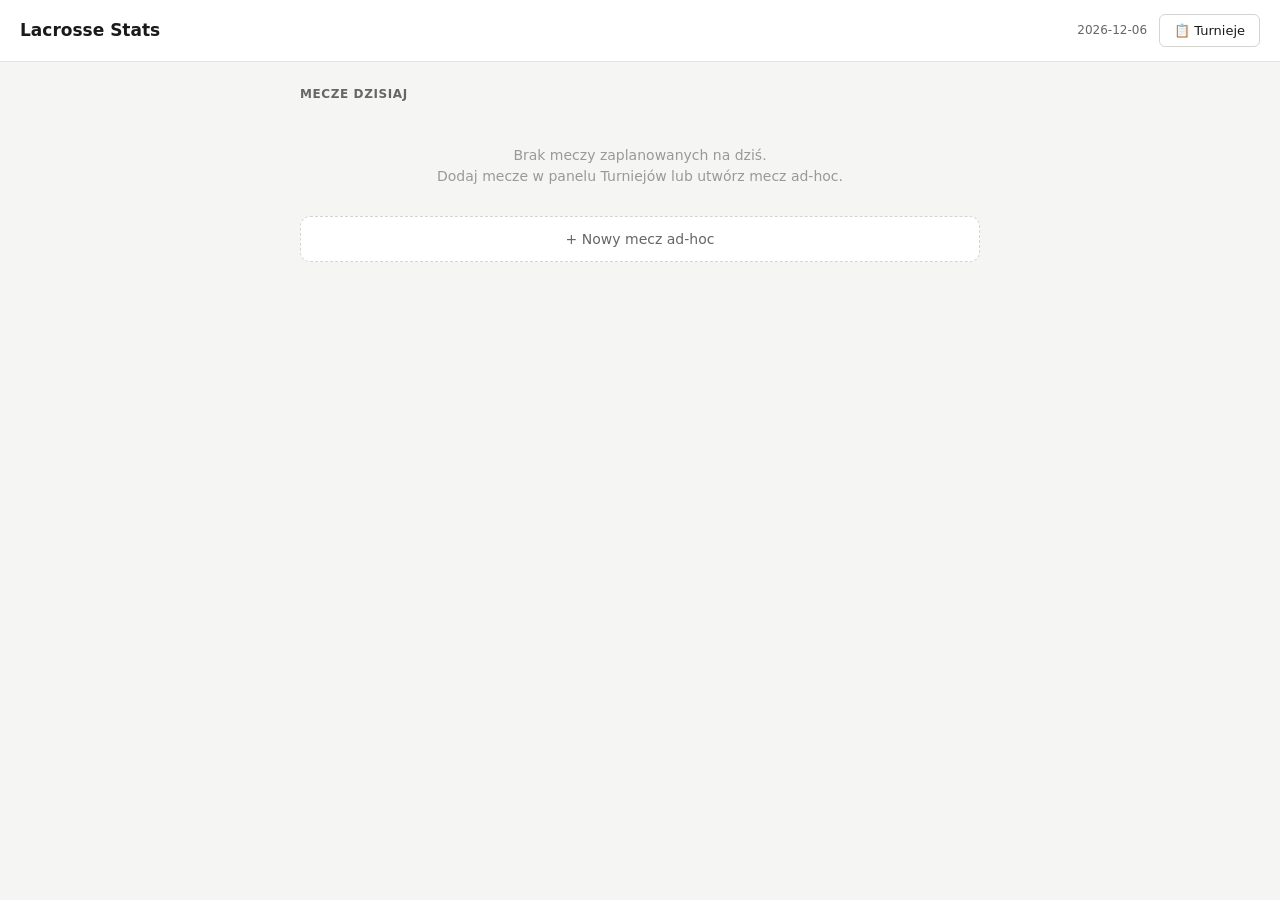
==== lacrosse-stats-v2/index.html @ 054a4ba3 "feat: shot recording UI — interactive field map with localStorage Complete match session: home scree" ====
<!DOCTYPE html>
<html lang="pl">
<head>
<meta charset="UTF-8">
<meta name="viewport" content="width=device-width,initial-scale=1">
<title>Lacrosse Stats</title>
<link rel="stylesheet" href="styles.css">
</head>
<body>
<div id="app"></div>

<!-- Load order: helpers → data → algorithms → state → field-svg → render-* → handlers → app -->
<script src="helpers.js"></script>
<script src="data.js"></script>
<script src="algorithms.js"></script>
<script src="state.js"></script>
<script src="field-svg.js"></script>
<script src="render-home.js"></script>
<script src="render-input.js"></script>
<script src="render-modal.js"></script>
<script src="handlers.js"></script>
<script src="app.js"></script>
</body>
</html>
---- lacrosse-stats-v2/styles.css ----
:root { color-scheme: light; }
* { box-sizing: border-box; }
body {
  margin: 0;
  font-family: -apple-system, BlinkMacSystemFont, 'Segoe UI', system-ui, sans-serif;
  background: #f5f5f3; color: #1a1a1a;
  font-size: 14px; line-height: 1.45;
}

.btn {
  font-family: inherit; font-size: 13px; padding: 8px 14px;
  border: 1px solid #d4d4d0; background: white; color: #1a1a1a;
  border-radius: 6px; cursor: pointer;
  display: inline-flex; align-items: center; gap: 6px;
}
.btn:hover { background: #f0f0eb; }
.btn-primary { background: #1a1a1a; color: white; border-color: #1a1a1a; }
.btn-primary:hover { background: #333; }
.btn-danger { color: #b91c1c; border-color: #fecaca; }
.btn-danger:hover { background: #fef2f2; }
.btn-active { background: #1a1a1a; color: white; border-color: #1a1a1a; }
.btn-warning { color: #854d0e; border-color: #fde68a; background: #fefce8; }
.btn-warning:hover { background: #fef9c3; }
.btn-warning.btn-active { background: #ca8a04; color: white; border-color: #ca8a04; }

.app-header {
  display: flex; align-items: center; gap: 12px;
  padding: 14px 20px; background: white;
  border-bottom: 1px solid #e5e5e0;
}
.app-header h1 { margin: 0; font-size: 17px; font-weight: 600; flex: 1; }
.app-header .meta { font-size: 12px; color: #666; }

.match-info-bar {
  display: flex; align-items: center; gap: 16px; flex-wrap: wrap;
  padding: 10px 20px; background: white;
  border-bottom: 1px solid #f0f0eb;
  font-size: 13px;
}
.match-info-bar .score {
  font-size: 18px; font-weight: 700; letter-spacing: 0.5px;
  display: flex; gap: 10px; align-items: center;
}
.match-info-bar .score .team-A-color { color: #1d4ed8; }
.match-info-bar .score .team-B-color { color: #b91c1c; }
.match-info-bar .score .sep { color: #999; font-weight: 500; }
.match-info-bar .period {
  background: #fff7ed; color: #9a3412;
  padding: 4px 10px; border-radius: 4px; font-weight: 600;
}
.match-info-bar .tournament { color: #666; }
.match-info-bar .sides-indicator {
  margin-left: auto;
  font-size: 12px; color: #666;
}

.home-content { max-width: 720px; margin: 0 auto; padding: 24px 20px; }
.home-content h2 {
  font-size: 12px; text-transform: uppercase; letter-spacing: 0.05em;
  color: #666; margin: 0 0 12px 0; font-weight: 600;
}
.match-list { display: flex; flex-direction: column; gap: 10px; margin-bottom: 24px; }
.match-card {
  background: white; padding: 14px 16px;
  border: 1px solid #e5e5e0; border-radius: 10px;
}
.match-card.finished { opacity: 0.7; }
.match-tournament { font-size: 11px; text-transform: uppercase; letter-spacing: 0.05em; color: #666; margin-bottom: 4px; }
.match-teams {
  display: flex; align-items: center; gap: 12px;
  font-size: 17px; font-weight: 600; margin-bottom: 4px;
}
.match-teams .vs { color: #999; font-weight: 400; font-size: 14px; }
.match-teams .match-score { font-family: ui-monospace, SFMono-Regular, Menlo, monospace; color: #444; }
.match-meta { font-size: 12px; color: #888; margin-bottom: 12px; }
.match-meta .status-scheduled { color: #16a34a; }
.match-meta .status-live { color: #ca8a04; font-weight: 600; }
.match-meta .status-finished { color: #888; }
.match-actions { display: flex; gap: 8px; flex-wrap: wrap; }
.add-match {
  width: 100%; padding: 14px;
  background: white; border: 1px dashed #d4d4d0;
  border-radius: 10px; color: #666;
  cursor: pointer; font-family: inherit; font-size: 14px;
}
.add-match:hover { background: #f0f0eb; color: #1a1a1a; border-color: #1a1a1a; }

.match-screen { padding: 0 0 40px 0; }
.match-section {
  max-width: 1100px; margin: 0 auto; padding: 16px 20px 0 20px;
}

svg.field {
  width: 100%; max-width: 1100px; height: auto;
  user-select: none; cursor: crosshair;
  background: white; border-radius: 8px;
  display: block;
}
svg.field.field-half {
  /* Portrait half-field: keep it narrow so it doesn't blow up vertically on wide screens. */
  max-width: 480px;
  margin: 0 auto;
}
.zone-overlay { opacity: 0.55; pointer-events: none; }
.zone-rect { stroke: white; stroke-width: 1; stroke-opacity: 0.6; }
.zone-label-team {
  fill: white; font-size: 36px; text-anchor: middle;
  pointer-events: none; opacity: 0.75; font-weight: 700;
}
.marker { stroke-width: 2; stroke: white; }
.marker.latest { stroke-width: 3; }

.match-controls {
  display: flex; flex-wrap: wrap; gap: 8px; align-items: center;
  margin-top: 12px; padding: 12px 16px;
  background: white; border-radius: 8px; border: 1px solid #e5e5e0;
}
.match-controls .sep { color: #ddd; }
.match-controls .right { margin-left: auto; display: flex; gap: 8px; }

.match-banner {
  margin: 12px 0 0 0;
  padding: 10px 14px;
  background: #fefce8; border: 1px solid #fde68a; border-radius: 8px;
  font-size: 13px; color: #854d0e;
  display: flex; align-items: center; gap: 10px; flex-wrap: wrap;
}
.match-banner.swap-question { background: #eff6ff; border-color: #bfdbfe; color: #1e40af; }
.match-banner.period-end { background: #f5f3ff; border-color: #ddd6fe; color: #5b21b6; }
.match-banner button {
  font-family: inherit; font-size: 12px; padding: 4px 10px;
  border: 1px solid currentColor; background: white; color: inherit;
  border-radius: 4px; cursor: pointer;
}
.match-banner button:hover { opacity: 0.8; }
.match-banner button.cancel { color: #666; border-color: #d4d4d0; }
.match-banner button.danger { color: #b91c1c; border-color: #fecaca; }

.history-section {
  background: white; border: 1px solid #e5e5e0; border-radius: 8px;
  margin-top: 12px; overflow: hidden;
}
.history-header {
  padding: 12px 16px; border-bottom: 1px solid #f0f0eb;
  display: flex; align-items: center; gap: 8px; cursor: pointer;
  font-weight: 600; font-size: 14px;
}
.history-header:hover { background: #fafafa; }
.history-header.no-border { border-bottom: none; }
.history-header .count { font-weight: 400; color: #888; font-size: 12px; }
.history-header .toggle-icon { transition: transform 0.2s; display: inline-block; }
.history-header.collapsed .toggle-icon { transform: rotate(-90deg); }
.history-list { max-height: 400px; overflow-y: auto; }
.history-empty { padding: 20px; text-align: center; color: #888; font-size: 13px; }
.history-row {
  display: grid;
  grid-template-columns: 50px 28px 80px minmax(110px, 1fr) auto auto;
  gap: 8px; align-items: center;
  padding: 10px 16px;
  border-bottom: 1px solid #f0f0eb;
  font-size: 13px;
}
.history-row:last-child { border-bottom: none; }
.history-row .period {
  font-weight: 600; color: #9a3412; font-size: 11px;
  text-align: center; background: #fff7ed; padding: 2px 0; border-radius: 3px;
}
.history-row .team-tag {
  width: 24px; text-align: center;
  padding: 2px 4px; border-radius: 3px;
  font-weight: 700; font-size: 11px;
}
.history-row .team-tag.A { background: #dbeafe; color: #1d4ed8; }
.history-row .team-tag.B { background: #fee2e2; color: #b91c1c; }
.history-row .result { font-weight: 600; font-size: 12px; }
.history-row .result.gol { color: #15803d; }
.history-row .result.celny { color: #ca8a04; }
.history-row .result.niecelny { color: #888; }
.history-row .zone {
  font-family: ui-monospace, SFMono-Regular, Menlo, monospace;
  font-size: 11px; color: #444;
}
.history-row .zone.own-half { color: #ca8a04; font-weight: 600; }
.history-row .flags { display: flex; gap: 4px; font-size: 10px; }
.history-row .flag {
  background: #f0f0eb; color: #555; padding: 1px 5px; border-radius: 3px;
}
.history-row .flag.man-up { background: #dcfce7; color: #166534; }
.history-row .flag.man-down { background: #fee2e2; color: #991b1b; }
.history-row .actions { display: flex; gap: 4px; }
.history-row .icon-btn {
  background: none; border: none; cursor: pointer;
  padding: 4px 6px; border-radius: 3px; font-size: 14px;
  color: #888;
}
.history-row .icon-btn:hover { background: #f0f0eb; color: #1a1a1a; }
.history-row .icon-btn.delete:hover { color: #b91c1c; background: #fef2f2; }
.history-row .icon-btn.retry       { color: #1d4ed8; }
.history-row .icon-btn.retry:hover { background: #dbeafe; color: #1e40af; }

.modal-bg {
  position: fixed; inset: 0;
  background: rgba(0, 0, 0, 0.45);
  display: flex; align-items: center; justify-content: center;
  z-index: 100; padding: 20px;
}
.modal {
  background: white; border-radius: 14px; padding: 22px;
  max-width: 460px; width: 100%;
  max-height: 90vh; overflow-y: auto;
}
.modal h2 { margin: 0 0 6px 0; font-size: 17px; font-weight: 600; }
.modal .modal-subtitle { font-size: 13px; color: #666; margin-bottom: 16px; }
.modal-context {
  background: #f7f7f5; padding: 12px; border-radius: 8px;
  font-size: 13px; margin-bottom: 16px;
}
.modal-context .row { display: flex; gap: 12px; margin-bottom: 4px; }
.modal-context .row:last-child { margin-bottom: 0; }
.modal-context .label { color: #666; min-width: 70px; }
.modal-context .value.team-A { color: #1d4ed8; font-weight: 600; }
.modal-context .value.team-B { color: #b91c1c; font-weight: 600; }
.modal-context .value.zone {
  font-family: ui-monospace, SFMono-Regular, Menlo, monospace; font-size: 12px;
}

.result-buttons {
  display: flex; flex-direction: column; gap: 10px; margin-bottom: 16px;
}
.result-btn {
  padding: 16px; border: 2px solid; background: white;
  font-family: inherit; font-size: 16px; font-weight: 600;
  border-radius: 10px; cursor: pointer;
  display: flex; align-items: center; justify-content: center; gap: 10px;
}
.result-btn.niecelny { color: #555; border-color: #d4d4d0; }
.result-btn.niecelny:hover { background: #f7f7f5; }
.result-btn.celny { color: #854d0e; border-color: #fde68a; background: #fefce8; }
.result-btn.celny:hover { background: #fef9c3; }
.result-btn.gol { color: white; border-color: #15803d; background: #16a34a; }
.result-btn.gol:hover { background: #15803d; }

.flag-row {
  display: flex; gap: 12px; margin-bottom: 16px;
  background: #f7f7f5; padding: 10px 12px; border-radius: 8px;
}
.flag-row label {
  display: flex; align-items: center; gap: 6px;
  font-size: 13px; cursor: pointer; user-select: none;
}
.flag-row input { margin: 0; cursor: pointer; }

.modal-actions {
  display: flex; gap: 8px; justify-content: flex-end;
  border-top: 1px solid #f0f0eb; padding-top: 14px;
}

label.field { display: block; margin-bottom: 12px; }
label.field .field-label {
  display: block; font-size: 11px; text-transform: uppercase; letter-spacing: 0.05em;
  color: #666; margin-bottom: 4px; font-weight: 600;
}
label.field input, label.field select {
  width: 100%; padding: 8px 10px; font-family: inherit; font-size: 14px;
  border: 1px solid #d4d4d0; border-radius: 6px; background: white;
}
label.field input:focus, label.field select:focus {
  outline: 2px solid #1a1a1a; outline-offset: -1px; border-color: transparent;
}

@media (max-width: 700px) {
  .history-row {
    grid-template-columns: 50px 28px 1fr auto;
    gap: 6px;
  }
  .history-row .zone, .history-row .flags { display: none; }
  .match-info-bar .sides-indicator { display: none; }
}

.empty { text-align: center; color: #999; padding: 30px 20px; font-size: 14px; }

/* ===== Viewer (etap B) ===== */
.viewer-screen { padding: 0 0 40px 0; }
.viewer-section { max-width: 1100px; margin: 0 auto; padding: 16px 20px 0 20px; display: flex; flex-direction: column; gap: 16px; }
.viewer-card {
  background: white; border: 1px solid #e5e5e0; border-radius: 8px; padding: 16px 18px;
}
.viewer-card h3 {
  margin: 0 0 12px 0; font-size: 12px; font-weight: 600;
  text-transform: uppercase; letter-spacing: 0.05em; color: #666;
}
.viewer-card.shot-chart { padding-bottom: 12px; }
.refresh-tag {
  display: inline-flex; align-items: center; gap: 6px;
  font-size: 11px; color: #15803d; background: #f0fdf4;
  padding: 3px 8px; border-radius: 4px; border: 1px solid #bbf7d0;
}
.refresh-tag.refreshing { color: #ca8a04; background: #fefce8; border-color: #fde68a; }
.refresh-tag .dot {
  width: 6px; height: 6px; border-radius: 50%;
  background: #15803d; animation: pulse-dot 2s infinite;
}
@keyframes pulse-dot {
  0%, 100% { opacity: 1; }
  50% { opacity: 0.3; }
}

table.stats-table {
  width: 100%; border-collapse: collapse; font-size: 13px;
}
table.stats-table th, table.stats-table td {
  padding: 8px 10px; text-align: left;
  border-bottom: 1px solid #f0f0eb;
}
table.stats-table th {
  font-weight: 600; color: #666; font-size: 11px;
  text-transform: uppercase; letter-spacing: 0.04em;
}
table.stats-table th.team-A, table.stats-table td.team-A { text-align: right; color: #1d4ed8; }
table.stats-table th.team-B, table.stats-table td.team-B { text-align: right; color: #b91c1c; }
table.stats-table th.label, table.stats-table td.label { color: #444; }
table.stats-table tr.header-row td, table.stats-table tr.header-row th {
  font-weight: 700; font-size: 12px;
}
table.stats-table tr.summary-row { background: #fafaf7; }
table.stats-table tr.summary-row td { font-weight: 600; }
table.stats-table td.num {
  font-family: ui-monospace, SFMono-Regular, Menlo, monospace;
  font-variant-numeric: tabular-nums;
}

.viewer-controls {
  display: flex; flex-wrap: wrap; gap: 10px; align-items: center;
  margin-bottom: 12px;
}
.toggle-group { display: flex; gap: 0; }
.toggle-group .btn {
  border-radius: 0; border-right: none;
}
.toggle-group .btn:first-child { border-radius: 6px 0 0 6px; }
.toggle-group .btn:last-child { border-radius: 0 6px 6px 0; border-right: 1px solid #d4d4d0; }
.toggle-group .btn.btn-active { border-color: #1a1a1a; }
.toggle-group .btn.btn-active + .btn { border-left: 1px solid #1a1a1a; }

.viewer-controls select {
  font-family: inherit; font-size: 13px; padding: 7px 10px;
  border: 1px solid #d4d4d0; border-radius: 6px; background: white;
}
.viewer-controls .ctrl-label { font-size: 12px; color: #666; }

.shot-chart-stats {
  display: flex; gap: 16px; flex-wrap: wrap;
  margin-top: 10px; padding-top: 10px;
  border-top: 1px solid #f0f0eb; font-size: 12px; color: #666;
}
.shot-chart-stats strong { color: #1a1a1a; }

.no-events {
  text-align: center; padding: 30px; color: #999; font-size: 13px;
}

/* ===== Admin (etap C) ===== */
.admin-content {
  max-width: 900px; margin: 0 auto; padding: 24px 20px;
  display: flex; flex-direction: column; gap: 24px;
}
.admin-card {
  background: white; border: 1px solid #e5e5e0; border-radius: 10px; overflow: hidden;
}
.admin-card-header {
  display: flex; align-items: center; gap: 12px;
  padding: 14px 18px; border-bottom: 1px solid #f0f0eb;
}
.admin-card-header h2 {
  margin: 0; flex: 1; font-size: 14px; text-transform: uppercase; letter-spacing: 0.05em; color: #666; font-weight: 600;
}
.admin-filters {
  display: flex; flex-wrap: wrap; gap: 12px; align-items: center;
  padding: 12px 18px; background: #fafaf7; border-bottom: 1px solid #f0f0eb;
}
.admin-filter-field { display: flex; align-items: center; gap: 6px; font-size: 12px; color: #666; }
.admin-filter-field select {
  font-family: inherit; font-size: 13px; padding: 6px 8px;
  border: 1px solid #d4d4d0; border-radius: 6px; background: white;
}
.admin-list { list-style: none; margin: 0; padding: 0; }
.admin-row {
  display: flex; align-items: center; gap: 12px;
  padding: 12px 18px; border-bottom: 1px solid #f0f0eb;
}
.admin-row:last-child { border-bottom: none; }
.admin-row-main { flex: 1; min-width: 0; }
.admin-row-main strong { font-weight: 600; }
.admin-row-meta { color: #888; font-size: 12px; margin-left: 8px; }
.admin-row-actions { display: flex; gap: 6px; flex-shrink: 0; }
.admin-empty { padding: 24px 18px; text-align: center; color: #999; font-size: 13px; }
.admin-match-line {
  display: flex; gap: 10px; font-size: 12px; color: #888; margin-bottom: 4px;
}
.admin-date {
  font-family: ui-monospace, SFMono-Regular, Menlo, monospace;
  color: #444;
}
.admin-date.today { color: #15803d; font-weight: 600; }
.admin-tournament { color: #888; }
.admin-match-teams {
  display: flex; align-items: center; gap: 8px; flex-wrap: wrap; font-size: 14px;
}
.admin-match-teams .vs { color: #999; font-weight: 400; }
.admin-status {
  font-size: 11px; text-transform: uppercase; letter-spacing: 0.04em;
  padding: 1px 6px; border-radius: 3px; font-weight: 600;
}
.admin-status.status-scheduled { background: #dcfce7; color: #15803d; }
.admin-status.status-live      { background: #fef9c3; color: #854d0e; }
.admin-status.status-finished  { background: #e5e7eb; color: #4b5563; }
.admin-event-count { font-size: 11px; color: #888; }

@media (max-width: 700px) {
  .admin-row { flex-direction: column; align-items: stretch; }
  .admin-row-actions { justify-content: flex-end; }
  .admin-filters { padding: 10px 14px; }
}

/* ── Async loading / error states (krok 5) ─────────────────────────────────── */
.loading-state, .error-state {
  display: flex; flex-direction: column; align-items: center;
  justify-content: center; gap: 12px;
  padding: 48px 24px; text-align: center; color: #666;
}
.loading-state .spinner { font-size: 28px; animation: spin 1.2s linear infinite; }
@keyframes spin { to { transform: rotate(360deg); } }
.error-state p { margin: 0; color: #b91c1c; font-size: 14px; }

/* ── Sync status badges na kartach eventów (krok 5) ─────────────────────────── */
.sync-badge {
  font-size: 11px; font-weight: 700;
  padding: 1px 5px; border-radius: 3px;
  margin-left: 4px; vertical-align: middle;
}
.sync-badge.syncing { background: #dbeafe; color: #1d4ed8; animation: spin 1s linear infinite; display: inline-block; }
.sync-badge.error   { background: #fee2e2; color: #b91c1c; cursor: help; }

.history-row.sync-error {
  background: #fff7f7;
  border-left: 3px solid #fca5a5;
}

/* ── App footer (krok 9) ─────────────────────────────────────────────────────── */
.app-footer {
  text-align: center;
  font-size: 11px;
  color: #aaa;
  padding: 12px 0 8px;
  margin-top: 24px;
  letter-spacing: 0.02em;
}
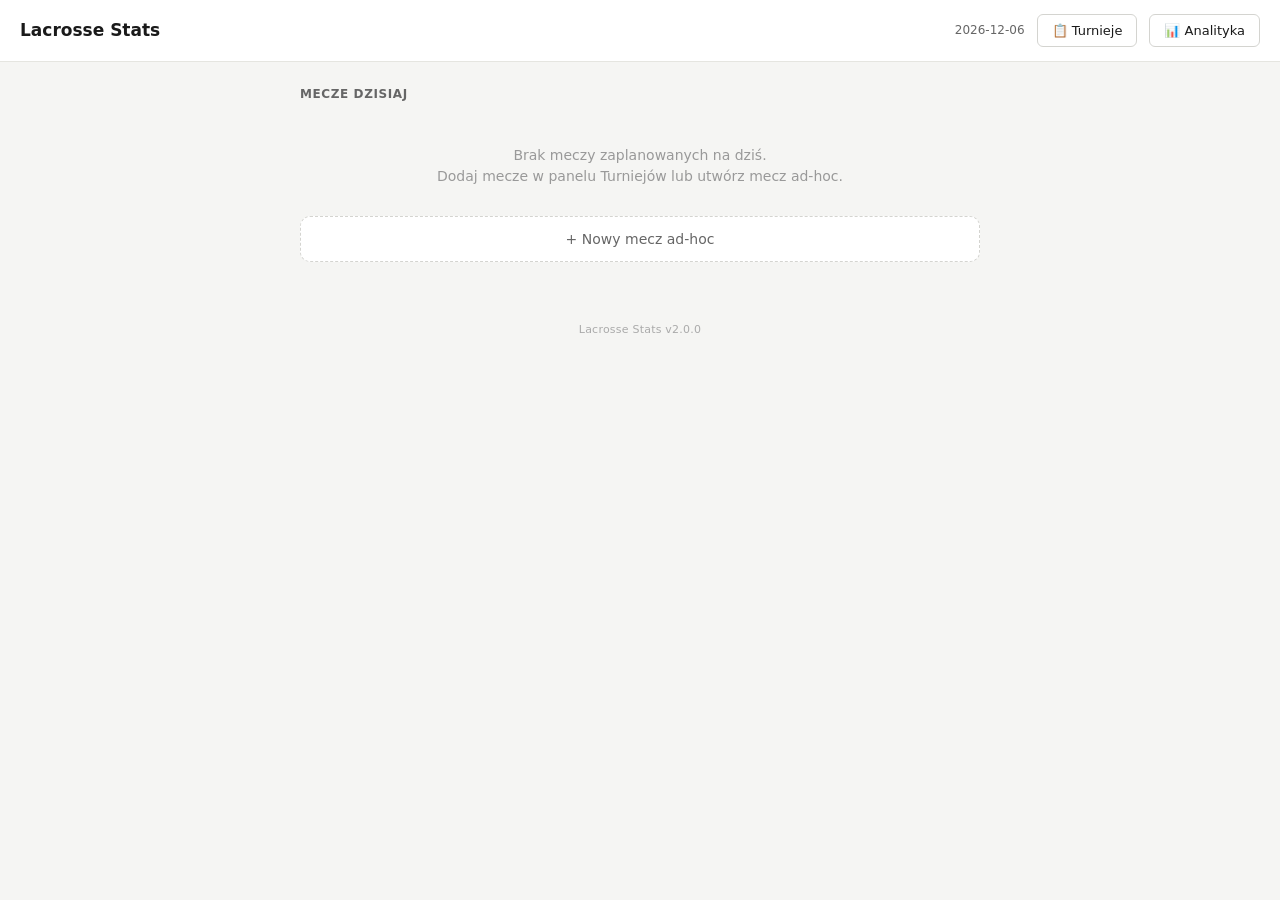
==== commit 40598db6: "feat: V4 analytics screen — historical stats, shot chart, match history - render-analytics.js: new s" ====
--- a/lacrosse-stats-v2/index.html
+++ b/lacrosse-stats-v2/index.html
@@ -3,20 +3,25 @@
 <head>
 <meta charset="UTF-8">
 <meta name="viewport" content="width=device-width,initial-scale=1">
-<title>Lacrosse Stats</title>
+<title>Lacrosse Stats — dev</title>
 <link rel="stylesheet" href="styles.css">
 </head>
 <body>
 <div id="app"></div>
 
-<!-- Load order: helpers → data → algorithms → state → field-svg → render-* → handlers → app -->
+<!-- Order ładowania: gas-client → helpers → data → algorithms → stats → state → field-svg → render-{home,input,viewer,admin,modal} → handlers → app -->
+<script src="gas-client.js"></script>
 <script src="helpers.js"></script>
 <script src="data.js"></script>
 <script src="algorithms.js"></script>
+<script src="stats.js"></script>
 <script src="state.js"></script>
 <script src="field-svg.js"></script>
 <script src="render-home.js"></script>
 <script src="render-input.js"></script>
+<script src="render-viewer.js"></script>
+<script src="render-analytics.js"></script>
+<script src="render-admin.js"></script>
 <script src="render-modal.js"></script>
 <script src="handlers.js"></script>
 <script src="app.js"></script>
--- a/lacrosse-stats-v2/styles.css
+++ b/lacrosse-stats-v2/styles.css
@@ -16,6 +16,8 @@
 .btn:hover { background: #f0f0eb; }
 .btn-primary { background: #1a1a1a; color: white; border-color: #1a1a1a; }
 .btn-primary:hover { background: #333; }
+.btn-secondary { border: 1px solid #374151; color: #374151; background: transparent; }
+.btn-secondary:hover { background: #f3f4f6; }
 .btn-danger { color: #b91c1c; border-color: #fecaca; }
 .btn-danger:hover { background: #fef2f2; }
 .btn-active { background: #1a1a1a; color: white; border-color: #1a1a1a; }
@@ -36,7 +38,29 @@
   padding: 10px 20px; background: white;
   border-bottom: 1px solid #f0f0eb;
   font-size: 13px;
-}
+  transition: background 0.3s;
+}
+.match-info-bar.header-live {
+  background: #dc2626; color: white;
+  animation: pulse-live 2s infinite;
+  border-bottom-color: #b91c1c;
+}
+.match-info-bar.header-archived { background: #6b7280; color: white; border-bottom-color: #4b5563; }
+.match-info-bar.header-live .team-A-color { color: #93c5fd; }
+.match-info-bar.header-live .team-B-color { color: #fca5a5; }
+.match-info-bar.header-live .sep         { color: rgba(255,255,255,0.7); }
+.match-info-bar.header-live .period,
+.match-info-bar.header-archived .period  { background: rgba(0,0,0,0.2); color: white; }
+.match-info-bar.header-live .refresh-tag,
+.match-info-bar.header-archived .refresh-tag {
+  background: rgba(0,0,0,0.2); border-color: rgba(255,255,255,0.3); color: white;
+}
+.match-info-bar.header-live .refresh-tag .dot,
+.match-info-bar.header-archived .refresh-tag .dot { background: white; animation: none; }
+.match-info-bar.header-archived .team-A-color { color: #bfdbfe; }
+.match-info-bar.header-archived .team-B-color { color: #fecaca; }
+.match-info-bar.header-archived .tournament   { color: rgba(255,255,255,0.8); }
+@keyframes pulse-live { 0%,100% { opacity:1; } 50% { opacity:.85; } }
 .match-info-bar .score {
   font-size: 18px; font-weight: 700; letter-spacing: 0.5px;
   display: flex; gap: 10px; align-items: center;
@@ -71,7 +95,18 @@
   font-size: 17px; font-weight: 600; margin-bottom: 4px;
 }
 .match-teams .vs { color: #999; font-weight: 400; font-size: 14px; }
-.match-teams .match-score { font-family: ui-monospace, SFMono-Regular, Menlo, monospace; color: #444; }
+.match-teams .match-score {
+  font-family: ui-monospace, SFMono-Regular, Menlo, monospace;
+  font-size: 1.6rem; font-weight: 700; color: #1a1a1a;
+  flex: 1; text-align: center;
+}
+.badge-live {
+  display: inline-block; background: #dc2626; color: white;
+  font-size: 10px; font-weight: 700; letter-spacing: 0.05em;
+  padding: 2px 6px; border-radius: 3px;
+  animation: pulse-live 2s infinite;
+  vertical-align: middle;
+}
 .match-meta { font-size: 12px; color: #888; margin-bottom: 12px; }
 .match-meta .status-scheduled { color: #16a34a; }
 .match-meta .status-live { color: #ca8a04; font-weight: 600; }
@@ -233,22 +268,23 @@
   border-radius: 10px; cursor: pointer;
   display: flex; align-items: center; justify-content: center; gap: 10px;
 }
-.result-btn.niecelny { color: #555; border-color: #d4d4d0; }
+.result-btn.niecelny { color: #6b7280; border-color: #d1d5db; }
 .result-btn.niecelny:hover { background: #f7f7f5; }
-.result-btn.celny { color: #854d0e; border-color: #fde68a; background: #fefce8; }
-.result-btn.celny:hover { background: #fef9c3; }
+.result-btn.celny { color: #1d4ed8; border-color: #93c5fd; background: #eff6ff; }
+.result-btn.celny:hover { background: #dbeafe; }
 .result-btn.gol { color: white; border-color: #15803d; background: #16a34a; }
 .result-btn.gol:hover { background: #15803d; }
 
 .flag-row {
   display: flex; gap: 12px; margin-bottom: 16px;
-  background: #f7f7f5; padding: 10px 12px; border-radius: 8px;
+  background: #f7f7f5; padding: 12px 14px; border-radius: 8px;
 }
 .flag-row label {
-  display: flex; align-items: center; gap: 6px;
+  display: flex; align-items: center; gap: 8px;
   font-size: 13px; cursor: pointer; user-select: none;
-}
-.flag-row input { margin: 0; cursor: pointer; }
+  padding: 2px 0;
+}
+.flag-row input[type="checkbox"] { width: 20px; height: 20px; margin: 0; cursor: pointer; }
 
 .modal-actions {
   display: flex; gap: 8px; justify-content: flex-end;
@@ -358,6 +394,37 @@
 .no-events {
   text-align: center; padding: 30px; color: #999; font-size: 13px;
 }
+
+/* ── Split-bary w tabelach statystyk (F-02) ──────────────────────────────────── */
+.split-bar-row td { padding: 0 10px 6px; border-bottom: none; }
+.split-bar {
+  height: 6px; border-radius: 3px;
+  background: linear-gradient(to right, #3b82f6 var(--pct), #ef4444 var(--pct));
+}
+
+/* ── Legenda mapy boiska (F-03) ──────────────────────────────────────────────── */
+.field-legend {
+  display: flex; gap: 14px; flex-wrap: wrap;
+  font-size: 12px; color: #6b7280; margin-top: 8px; padding-top: 8px;
+  border-top: 1px solid #f0f0eb;
+}
+.leg-item { display: flex; align-items: center; gap: 5px; }
+.leg-item svg { flex-shrink: 0; }
+
+/* ── Tablet responsive layout (F-08) ────────────────────────────────────────── */
+@media (min-width: 768px) {
+  .viewer-section {
+    display: grid;
+    grid-template-columns: 1fr 1fr;
+    gap: 16px;
+    align-items: start;
+  }
+  .viewer-card.shot-chart,
+  .viewer-card.per-period {
+    grid-column: 1 / -1;
+  }
+}
+.result-btn { min-height: 48px; }
 
 /* ===== Admin (etap C) ===== */
 .admin-content {
@@ -455,3 +522,25 @@
   margin-top: 24px;
   letter-spacing: 0.02em;
 }
+
+/* ── Analytics (V4) ──────────────────────────────────────────────────────────── */
+.analytics-content { padding: 0 16px 32px; }
+.analytics-filters { background: #f9fafb; border: 1px solid #e5e7eb; border-radius: 8px; padding: 12px 16px; margin-bottom: 20px; }
+.filter-row { display: flex; flex-wrap: wrap; gap: 12px; align-items: flex-end; }
+.filter-row label { display: flex; flex-direction: column; gap: 4px; font-size: 13px; color: #6b7280; }
+.filter-row select, .filter-row input[type=date] { font-size: 14px; padding: 6px 8px; border: 1px solid #d1d5db; border-radius: 6px; }
+.analytics-section { margin-bottom: 28px; }
+.analytics-section h2 { font-size: 18px; margin-bottom: 12px; }
+.analytics-section h3 { font-size: 14px; color: #6b7280; margin: 16px 0 8px; }
+.stats-grid { display: flex; flex-wrap: wrap; gap: 12px; margin-bottom: 16px; }
+.stat-box { background: #f3f4f6; border-radius: 8px; padding: 12px 16px; min-width: 80px; text-align: center; }
+.stat-val { font-size: 24px; font-weight: 700; }
+.stat-lbl { font-size: 12px; color: #6b7280; margin-top: 2px; }
+.analytics-count { color: #6b7280; font-size: 13px; margin-bottom: 16px; }
+.heatmap-toggle { display: flex; gap: 8px; margin-bottom: 12px; }
+.match-history-table td { vertical-align: middle; }
+.match-result { font-weight: 700; font-size: 16px; }
+.match-history-row.won  td:first-child { border-left: 3px solid #16a34a; }
+.match-history-row.lost td:first-child { border-left: 3px solid #dc2626; }
+.match-history-row.drew td:first-child { border-left: 3px solid #9ca3af; }
+.btn-sm { padding: 4px 10px; font-size: 13px; }
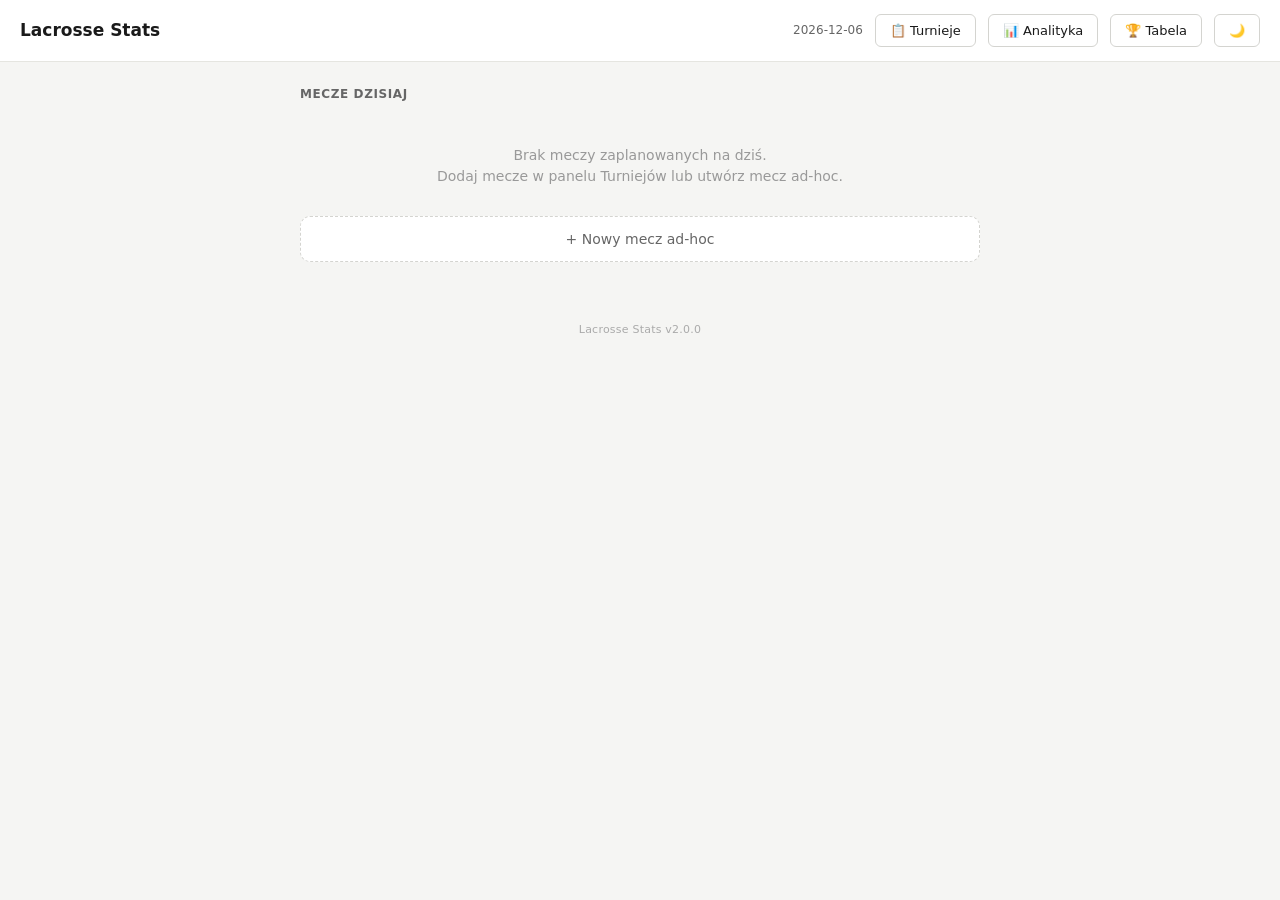
==== commit bb1828db: "V7: tabela ligowa — ranking drużyn per turniej Nowy ekran standings: tabela z kolumnami G+, G−, strz" ====
--- a/lacrosse-stats-v2/index.html
+++ b/lacrosse-stats-v2/index.html
@@ -22,6 +22,7 @@
 <script src="render-viewer.js"></script>
 <script src="render-analytics.js"></script>
 <script src="render-admin.js"></script>
+<script src="render-standings.js"></script>
 <script src="render-modal.js"></script>
 <script src="handlers.js"></script>
 <script src="app.js"></script>
--- a/lacrosse-stats-v2/styles.css
+++ b/lacrosse-stats-v2/styles.css
@@ -544,3 +544,352 @@
 .match-history-row.lost td:first-child { border-left: 3px solid #dc2626; }
 .match-history-row.drew td:first-child { border-left: 3px solid #9ca3af; }
 .btn-sm { padding: 4px 10px; font-size: 13px; }
+
+/* ── Analytics V5 ────────────────────────────────────────────────────────────── */
+.donut-wrapper { display: flex; align-items: center; gap: 20px; margin-bottom: 16px; }
+.donut-legend { display: flex; flex-direction: column; gap: 6px; }
+.donut-legend-item { display: flex; align-items: center; gap: 8px; font-size: 13px; }
+.donut-dot { display: inline-block; width: 10px; height: 10px; border-radius: 50%; flex-shrink: 0; }
+
+.sit-card { min-width: 130px; text-align: center; }
+.sit-icon { font-size: 18px; margin-bottom: 4px; }
+.sit-numbers { font-size: 12px; color: #6b7280; margin: 4px 0 2px; }
+.sit-goals { font-weight: 600; }
+.sit-pct { font-size: 20px; margin-top: 4px; }
+
+.period-chart-wrapper { overflow-x: auto; margin-bottom: 8px; }
+.period-chart-wrapper svg { display: block; }
+
+.cmp-table { width: 100%; max-width: 420px; }
+.cmp-table th:not(:first-child) { text-align: center; font-size: 13px; }
+.cmp-label { color: #6b7280; font-size: 13px; }
+.cmp-val { text-align: center; font-weight: 600; font-size: 15px; }
+.cmp-better { color: #16a34a; }
+
+/* ── Video link ─────────────────────────────────────────────────────────────── */
+.btn-video {
+  font-size: 12px; padding: 5px 10px; text-decoration: none;
+  background: #fefce8; color: #854d0e; border-color: #fde68a;
+  white-space: nowrap;
+}
+.btn-video:hover { background: #fef9c3; }
+.admin-video-link {
+  font-size: 11px; color: #854d0e; text-decoration: none;
+  padding: 1px 6px; border-radius: 3px; background: #fefce8; border: 1px solid #fde68a;
+}
+.admin-video-link:hover { background: #fef9c3; }
+
+/* ── CSV import ─────────────────────────────────────────────────────────────── */
+.admin-card-hint {
+  padding: 8px 18px; font-size: 12px; color: #888;
+  border-bottom: 1px solid #f0f0eb; background: #fafaf7;
+}
+.admin-card-hint code {
+  font-family: ui-monospace, SFMono-Regular, Menlo, monospace;
+  font-size: 11px; background: #f0f0eb; padding: 1px 4px; border-radius: 3px;
+}
+.csv-file-label { cursor: pointer; }
+.csv-preview { padding: 16px 18px; }
+.csv-stats { display: flex; gap: 12px; margin-bottom: 12px; font-size: 13px; font-weight: 600; }
+.csv-stat-ok  { color: #15803d; }
+.csv-stat-err { color: #b91c1c; }
+.csv-table-wrap { overflow-x: auto; margin-bottom: 12px; }
+.csv-table {
+  width: 100%; border-collapse: collapse; font-size: 12px;
+}
+.csv-table th {
+  text-align: left; padding: 6px 8px;
+  background: #fafaf7; border-bottom: 2px solid #e5e5e0; color: #666; font-weight: 600;
+}
+.csv-table td { padding: 5px 8px; border-bottom: 1px solid #f0f0eb; }
+.csv-table .csv-linenum { color: #aaa; font-size: 11px; width: 24px; }
+.csv-row-error td { background: #fef2f2; }
+.csv-err-msg { color: #b91c1c; font-size: 11px; }
+.csv-link-badge { font-size: 13px; }
+.csv-actions { display: flex; gap: 8px; align-items: center; }
+.csv-importing { font-size: 13px; color: #888; }
+
+/* ===== DARK MODE — Night Blue ===== */
+
+[data-theme="dark"] { color-scheme: dark; }
+[data-theme="dark"] body { background: #0d1117; color: #e6edf3; }
+
+/* Buttons */
+[data-theme="dark"] .btn { background: #161b22; color: #e6edf3; border-color: #30363d; }
+[data-theme="dark"] .btn:hover { background: #1c2128; }
+[data-theme="dark"] .btn-primary { background: #238636; color: #fff; border-color: #238636; }
+[data-theme="dark"] .btn-primary:hover { background: #2ea043; }
+[data-theme="dark"] .btn-danger { color: #f85149; border-color: #3d0e0e; }
+[data-theme="dark"] .btn-danger:hover { background: #1f0e0e; }
+[data-theme="dark"] .btn-active { background: #238636; color: #fff; border-color: #238636; }
+[data-theme="dark"] .btn-warning { color: #d29922; border-color: #3d2000; background: #2d2500; }
+[data-theme="dark"] .btn-warning:hover { background: #3d3000; }
+[data-theme="dark"] .btn-warning.btn-active { background: #9e6a03; color: #fff; border-color: #9e6a03; }
+
+/* Header */
+[data-theme="dark"] .app-header { background: #161b22; border-bottom-color: #21262d; }
+[data-theme="dark"] .app-header .meta { color: #8b949e; }
+
+/* Match info bar */
+[data-theme="dark"] .match-info-bar { background: #161b22; border-bottom-color: #21262d; }
+[data-theme="dark"] .match-info-bar .score .team-A-color { color: #58a6ff; }
+[data-theme="dark"] .match-info-bar .score .team-B-color { color: #f85149; }
+[data-theme="dark"] .match-info-bar .score .sep { color: #484f58; }
+[data-theme="dark"] .match-info-bar .period { background: #3d2000; color: #e3b341; }
+[data-theme="dark"] .match-info-bar .tournament { color: #8b949e; }
+[data-theme="dark"] .match-info-bar .sides-indicator { color: #8b949e; }
+
+/* Home */
+[data-theme="dark"] .home-content h2 { color: #8b949e; }
+[data-theme="dark"] .match-card { background: #161b22; border-color: #30363d; }
+[data-theme="dark"] .match-tournament { color: #8b949e; }
+[data-theme="dark"] .match-teams .vs { color: #484f58; }
+[data-theme="dark"] .match-teams .match-score { color: #8b949e; }
+[data-theme="dark"] .match-meta { color: #6e7681; }
+[data-theme="dark"] .match-meta .status-scheduled { color: #3fb950; }
+[data-theme="dark"] .match-meta .status-live { color: #d29922; }
+[data-theme="dark"] .match-meta .status-finished { color: #6e7681; }
+[data-theme="dark"] .add-match { background: #161b22; border-color: #30363d; color: #8b949e; }
+[data-theme="dark"] .add-match:hover { background: #1c2128; color: #e6edf3; border-color: #58a6ff; }
+
+/* Match controls */
+[data-theme="dark"] .match-controls { background: #161b22; border-color: #21262d; }
+[data-theme="dark"] .match-controls .sep { color: #30363d; }
+
+/* Banners */
+[data-theme="dark"] .match-banner { background: #2d2500; border-color: #3d3000; color: #d29922; }
+[data-theme="dark"] .match-banner.swap-question { background: #0d2149; border-color: #1f6feb; color: #79c0ff; }
+[data-theme="dark"] .match-banner.period-end { background: #1a0a3d; border-color: #6e40c9; color: #bc8cff; }
+[data-theme="dark"] .match-banner button { background: #161b22; }
+[data-theme="dark"] .match-banner button.cancel { color: #8b949e; border-color: #30363d; }
+[data-theme="dark"] .match-banner button.danger { color: #f85149; border-color: #3d0e0e; }
+
+/* History */
+[data-theme="dark"] .history-section { background: #161b22; border-color: #21262d; }
+[data-theme="dark"] .history-header { border-bottom-color: #21262d; color: #e6edf3; }
+[data-theme="dark"] .history-header:hover { background: #1c2128; }
+[data-theme="dark"] .history-header .count { color: #8b949e; }
+[data-theme="dark"] .history-empty { color: #6e7681; }
+[data-theme="dark"] .history-row { border-bottom-color: #21262d; }
+[data-theme="dark"] .history-row .period { background: #3d2000; color: #e3b341; }
+[data-theme="dark"] .history-row .team-tag.A { background: #0d2149; color: #58a6ff; }
+[data-theme="dark"] .history-row .team-tag.B { background: #3d0e0e; color: #f85149; }
+[data-theme="dark"] .history-row .result.gol { color: #3fb950; }
+[data-theme="dark"] .history-row .result.celny { color: #d29922; }
+[data-theme="dark"] .history-row .result.niecelny { color: #6e7681; }
+[data-theme="dark"] .history-row .zone { color: #8b949e; }
+[data-theme="dark"] .history-row .zone.own-half { color: #d29922; }
+[data-theme="dark"] .history-row .flag { background: #1c2128; color: #8b949e; }
+[data-theme="dark"] .history-row .flag.man-up { background: #0f2d1c; color: #3fb950; }
+[data-theme="dark"] .history-row .flag.man-down { background: #3d0e0e; color: #f85149; }
+[data-theme="dark"] .history-row .icon-btn { color: #6e7681; }
+[data-theme="dark"] .history-row .icon-btn:hover { background: #1c2128; color: #e6edf3; }
+[data-theme="dark"] .history-row .icon-btn.delete:hover { color: #f85149; background: #1f0e0e; }
+[data-theme="dark"] .history-row .icon-btn.retry { color: #58a6ff; }
+[data-theme="dark"] .history-row .icon-btn.retry:hover { background: #0d2149; color: #79c0ff; }
+
+/* Modal */
+[data-theme="dark"] .modal-bg { background: rgba(0,0,0,0.7); }
+[data-theme="dark"] .modal { background: #161b22; color: #e6edf3; }
+[data-theme="dark"] .modal h2 { color: #e6edf3; }
+[data-theme="dark"] .modal .modal-subtitle { color: #8b949e; }
+[data-theme="dark"] .modal-context { background: #1c2128; }
+[data-theme="dark"] .modal-context .label { color: #8b949e; }
+[data-theme="dark"] .modal-context .value.team-A { color: #58a6ff; }
+[data-theme="dark"] .modal-context .value.team-B { color: #f85149; }
+[data-theme="dark"] .modal-context .value.zone { color: #8b949e; }
+[data-theme="dark"] .result-btn.niecelny { color: #8b949e; border-color: #30363d; background: #1c2128; }
+[data-theme="dark"] .result-btn.niecelny:hover { background: #21262d; }
+[data-theme="dark"] .result-btn.celny { color: #79c0ff; border-color: #1f6feb; background: #0d2149; }
+[data-theme="dark"] .result-btn.celny:hover { background: #162a5e; }
+[data-theme="dark"] .result-btn.gol { color: #fff; border-color: #238636; background: #238636; }
+[data-theme="dark"] .result-btn.gol:hover { background: #2ea043; }
+[data-theme="dark"] .flag-row { background: #1c2128; }
+[data-theme="dark"] .modal-actions { border-top-color: #21262d; }
+
+/* Form fields */
+[data-theme="dark"] label.field .field-label { color: #8b949e; }
+[data-theme="dark"] label.field input,
+[data-theme="dark"] label.field select { background: #0d1117; border-color: #30363d; color: #e6edf3; }
+[data-theme="dark"] label.field input:focus,
+[data-theme="dark"] label.field select:focus { outline-color: #58a6ff; }
+
+/* SVG boisko */
+[data-theme="dark"] svg.field { background: #1c2128; }
+
+/* Viewer */
+[data-theme="dark"] .viewer-card { background: #161b22; border-color: #21262d; }
+[data-theme="dark"] .viewer-card h3 { color: #8b949e; }
+[data-theme="dark"] .refresh-tag { color: #3fb950; background: #0f2d1c; border-color: #1f5235; }
+[data-theme="dark"] .refresh-tag.refreshing { color: #d29922; background: #2d2500; border-color: #3d3000; }
+[data-theme="dark"] .refresh-tag .dot { background: #3fb950; }
+[data-theme="dark"] table.stats-table th,
+[data-theme="dark"] table.stats-table td { border-bottom-color: #21262d; }
+[data-theme="dark"] table.stats-table th { color: #8b949e; }
+[data-theme="dark"] table.stats-table th.team-A,
+[data-theme="dark"] table.stats-table td.team-A { color: #58a6ff; }
+[data-theme="dark"] table.stats-table th.team-B,
+[data-theme="dark"] table.stats-table td.team-B { color: #f85149; }
+[data-theme="dark"] table.stats-table td.label { color: #e6edf3; }
+[data-theme="dark"] table.stats-table tr.summary-row { background: #1c2128; }
+[data-theme="dark"] .viewer-controls select { background: #161b22; border-color: #30363d; color: #e6edf3; }
+[data-theme="dark"] .viewer-controls .ctrl-label { color: #8b949e; }
+[data-theme="dark"] .shot-chart-stats { border-top-color: #21262d; color: #8b949e; }
+[data-theme="dark"] .shot-chart-stats strong { color: #e6edf3; }
+[data-theme="dark"] .no-events { color: #6e7681; }
+[data-theme="dark"] .toggle-group .btn:last-child { border-right: 1px solid #30363d; }
+[data-theme="dark"] .toggle-group .btn.btn-active { border-color: #238636; }
+[data-theme="dark"] .toggle-group .btn.btn-active + .btn { border-left-color: #238636; }
+
+/* Admin */
+[data-theme="dark"] .admin-card { background: #161b22; border-color: #21262d; }
+[data-theme="dark"] .admin-card-header { border-bottom-color: #21262d; }
+[data-theme="dark"] .admin-card-header h2 { color: #8b949e; }
+[data-theme="dark"] .admin-filters { background: #1c2128; border-bottom-color: #21262d; }
+[data-theme="dark"] .admin-filter-field { color: #8b949e; }
+[data-theme="dark"] .admin-filter-field select { background: #161b22; border-color: #30363d; color: #e6edf3; }
+[data-theme="dark"] .admin-row { border-bottom-color: #21262d; }
+[data-theme="dark"] .admin-row-meta { color: #8b949e; }
+[data-theme="dark"] .admin-date { color: #8b949e; }
+[data-theme="dark"] .admin-date.today { color: #3fb950; }
+[data-theme="dark"] .admin-tournament { color: #8b949e; }
+[data-theme="dark"] .admin-match-teams .vs { color: #484f58; }
+[data-theme="dark"] .admin-status.status-scheduled { background: #0f2d1c; color: #3fb950; }
+[data-theme="dark"] .admin-status.status-live { background: #2d2500; color: #d29922; }
+[data-theme="dark"] .admin-status.status-finished { background: #1c2128; color: #6e7681; }
+[data-theme="dark"] .admin-event-count { color: #6e7681; }
+[data-theme="dark"] .admin-empty { color: #6e7681; }
+
+/* Loading / error */
+[data-theme="dark"] .loading-state { color: #8b949e; }
+[data-theme="dark"] .error-state p { color: #f85149; }
+
+/* Sync badges */
+[data-theme="dark"] .sync-badge.syncing { background: #0d2149; color: #58a6ff; }
+[data-theme="dark"] .sync-badge.error { background: #3d0e0e; color: #f85149; }
+[data-theme="dark"] .history-row.sync-error { background: #1f0e13; border-left-color: #f85149; }
+
+/* Empty states */
+[data-theme="dark"] .empty { color: #6e7681; }
+
+/* Footer */
+[data-theme="dark"] .app-footer { color: #484f58; }
+
+/* Analytics */
+[data-theme="dark"] .analytics-filters { background: #1c2128; border-color: #30363d; }
+[data-theme="dark"] .filter-row label { color: #8b949e; }
+[data-theme="dark"] .filter-row select,
+[data-theme="dark"] .filter-row input[type="date"] { background: #0d1117; border-color: #30363d; color: #e6edf3; color-scheme: dark; }
+[data-theme="dark"] .stat-box { background: #1c2128; }
+[data-theme="dark"] .stat-lbl { color: #8b949e; }
+[data-theme="dark"] .analytics-section h2 { color: #e6edf3; }
+[data-theme="dark"] .analytics-section h3 { color: #8b949e; }
+[data-theme="dark"] .analytics-count { color: #8b949e; }
+[data-theme="dark"] .sit-numbers { color: #8b949e; }
+[data-theme="dark"] .cmp-label { color: #8b949e; }
+[data-theme="dark"] .cmp-better { color: #3fb950; }
+[data-theme="dark"] .match-history-row.won  td:first-child { border-left-color: #3fb950; }
+[data-theme="dark"] .match-history-row.lost td:first-child { border-left-color: #f85149; }
+[data-theme="dark"] .match-history-row.drew td:first-child { border-left-color: #6e7681; }
+[data-theme="dark"] .donut-wrapper svg text { fill: #8b949e; }
+[data-theme="dark"] .period-chart-wrapper svg text { fill: #8b949e; }
+[data-theme="dark"] .period-chart-wrapper svg line { stroke: #30363d; }
+
+/* ── Standings (tabela ligowa) ──────────────────────────────────────────── */
+.standings-content {
+  padding: 0 16px 32px;
+  max-width: 900px;
+  margin: 0 auto;
+}
+
+.standings-filter {
+  margin-bottom: 20px;
+}
+.standings-filter label {
+  display: flex;
+  flex-direction: column;
+  gap: 4px;
+  font-size: 13px;
+  color: #6b7280;
+  max-width: 260px;
+}
+.standings-filter select {
+  font-size: 15px;
+  padding: 7px 10px;
+  border: 1px solid #d1d5db;
+  border-radius: 6px;
+}
+
+.standings-table {
+  width: 100%;
+  border-collapse: collapse;
+  font-size: 14px;
+}
+.standings-table th {
+  background: #f3f4f6;
+  padding: 10px 12px;
+  font-weight: 600;
+  font-size: 13px;
+  color: #374151;
+  border-bottom: 2px solid #e5e7eb;
+  white-space: nowrap;
+}
+.standings-table th.sortable {
+  cursor: pointer;
+  user-select: none;
+}
+.standings-table th.sortable:hover {
+  background: #e5e7eb;
+}
+.standings-table th.sort-active {
+  color: #2563eb;
+}
+.standings-table td {
+  padding: 10px 12px;
+  border-bottom: 1px solid #f3f4f6;
+}
+.standings-table td.center {
+  text-align: center;
+}
+.standings-table .standings-rank {
+  font-weight: 600;
+}
+.standings-table .goals-scored {
+  font-weight: 700;
+  color: #16a34a;
+}
+.standings-table .goals-conceded {
+  color: #dc2626;
+}
+.standings-table tbody tr:hover {
+  background: #f9fafb;
+}
+.standings-table tbody tr:first-child td {
+  background: #f0fdf4;
+}
+
+.standings-empty {
+  color: #6b7280;
+  text-align: center;
+  padding: 40px 0;
+}
+
+[data-theme="dark"] .standings-filter label { color: #8b949e; }
+[data-theme="dark"] .standings-filter select {
+  background: #161b22;
+  color: #c9d1d9;
+  border-color: #30363d;
+}
+[data-theme="dark"] .standings-table th {
+  background: #161b22;
+  color: #8b949e;
+  border-bottom-color: #30363d;
+}
+[data-theme="dark"] .standings-table th.sortable:hover { background: #1c2128; }
+[data-theme="dark"] .standings-table th.sort-active { color: #58a6ff; }
+[data-theme="dark"] .standings-table td { border-bottom-color: #21262d; }
+[data-theme="dark"] .standings-table tbody tr:hover { background: #1c2128; }
+[data-theme="dark"] .standings-table tbody tr:first-child td { background: #0d1117; }
+[data-theme="dark"] .standings-table .goals-scored { color: #3fb950; }
+[data-theme="dark"] .standings-table .goals-conceded { color: #f85149; }
+[data-theme="dark"] .standings-empty { color: #8b949e; }
